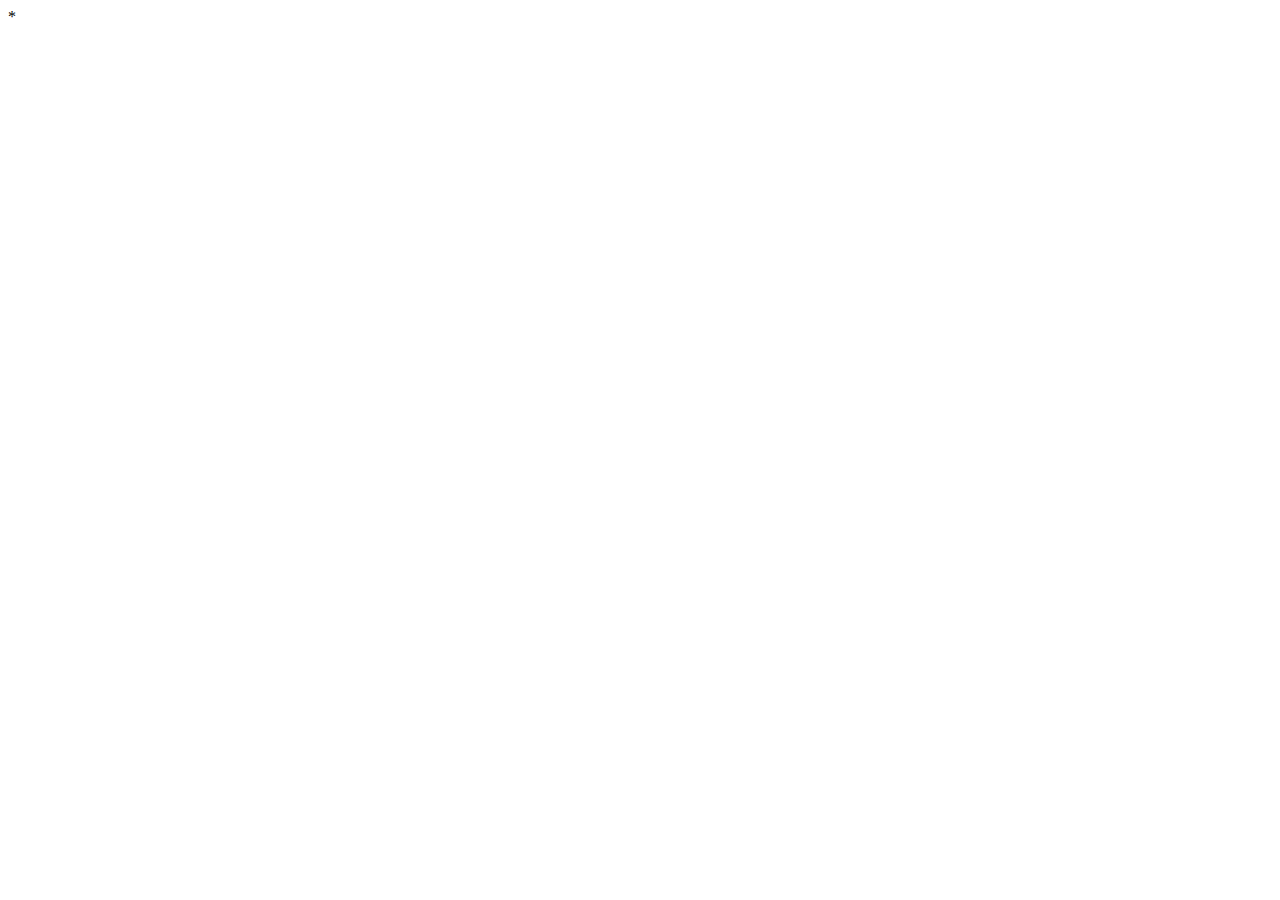
==== portfolio.html @ f3173a62 "testing copied file" ====
*<!DOCTYPE html>
<html lang="en">
<head>
    <meta charset="UTF-8">
    <meta name="viewport" content="width=device-width, initial-scale=1.0">
    <title>Document</title>
</head>
<body>
    
</body>
</html>
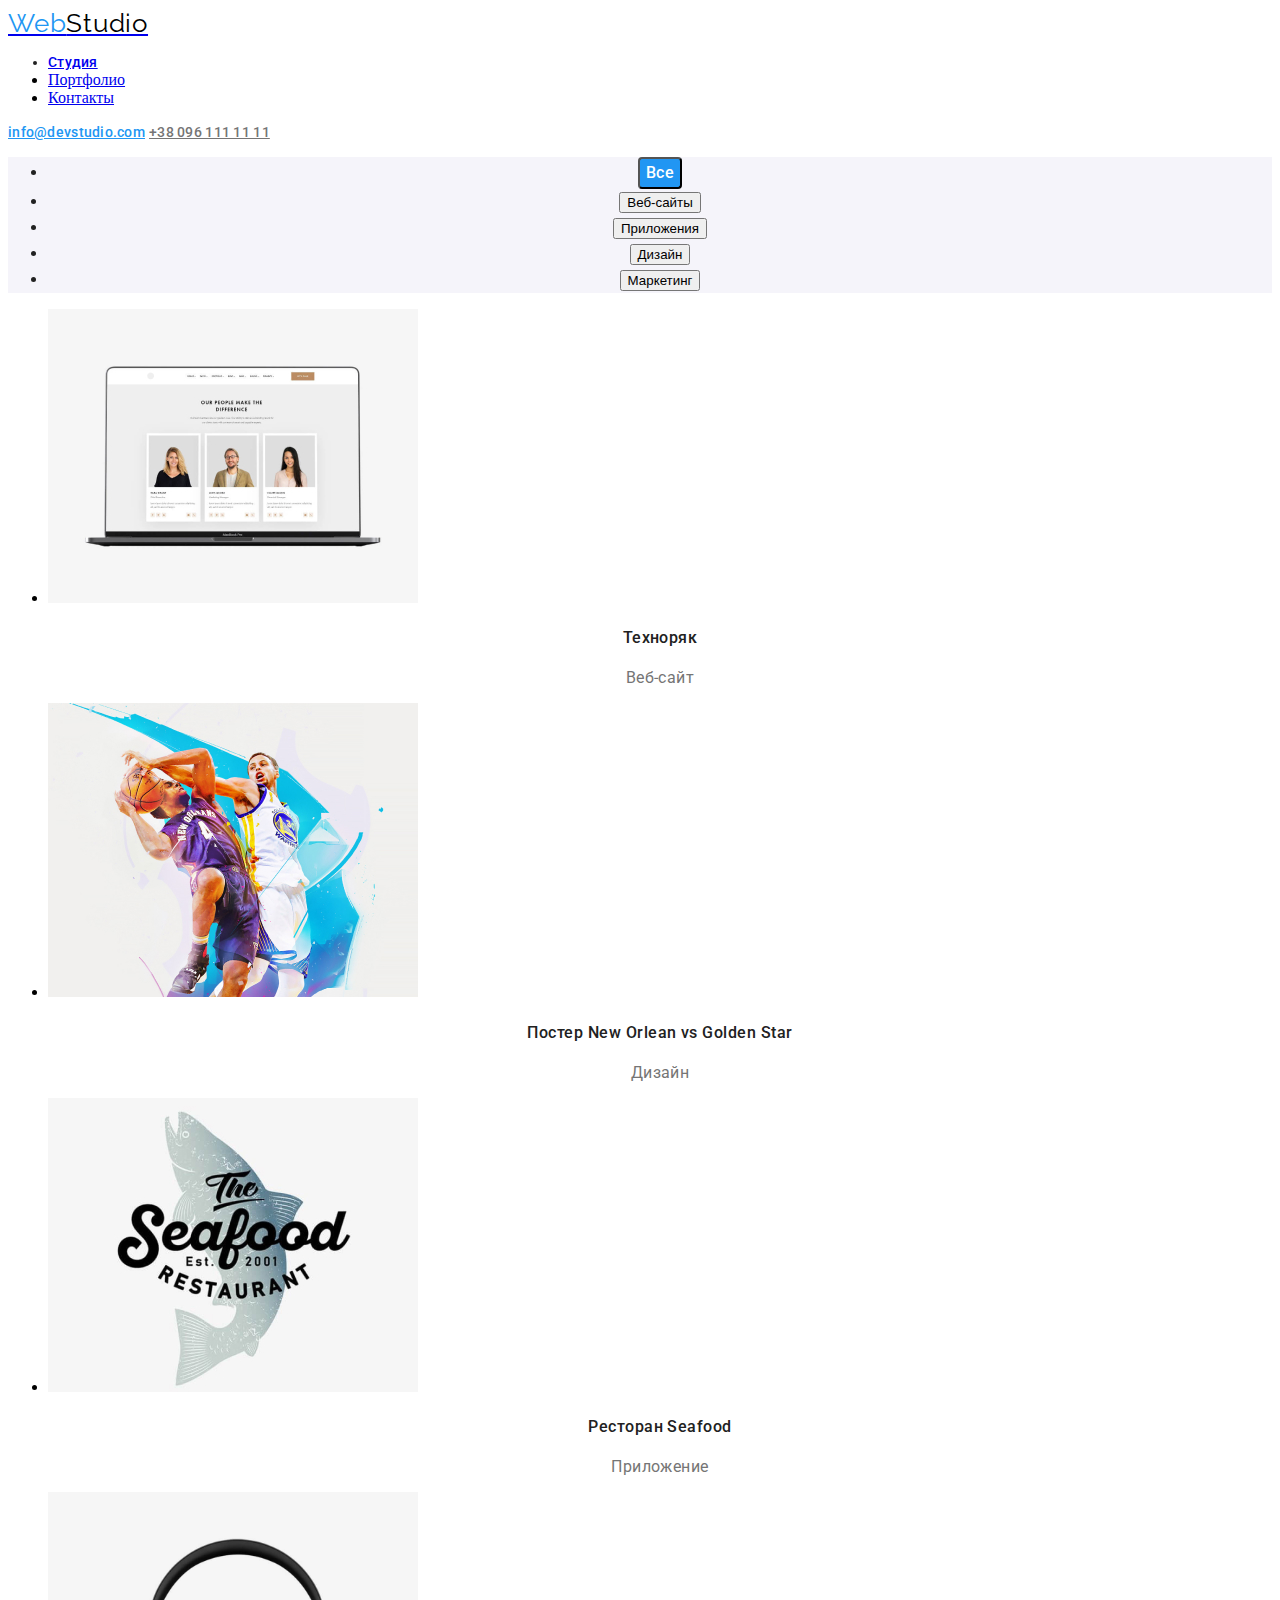
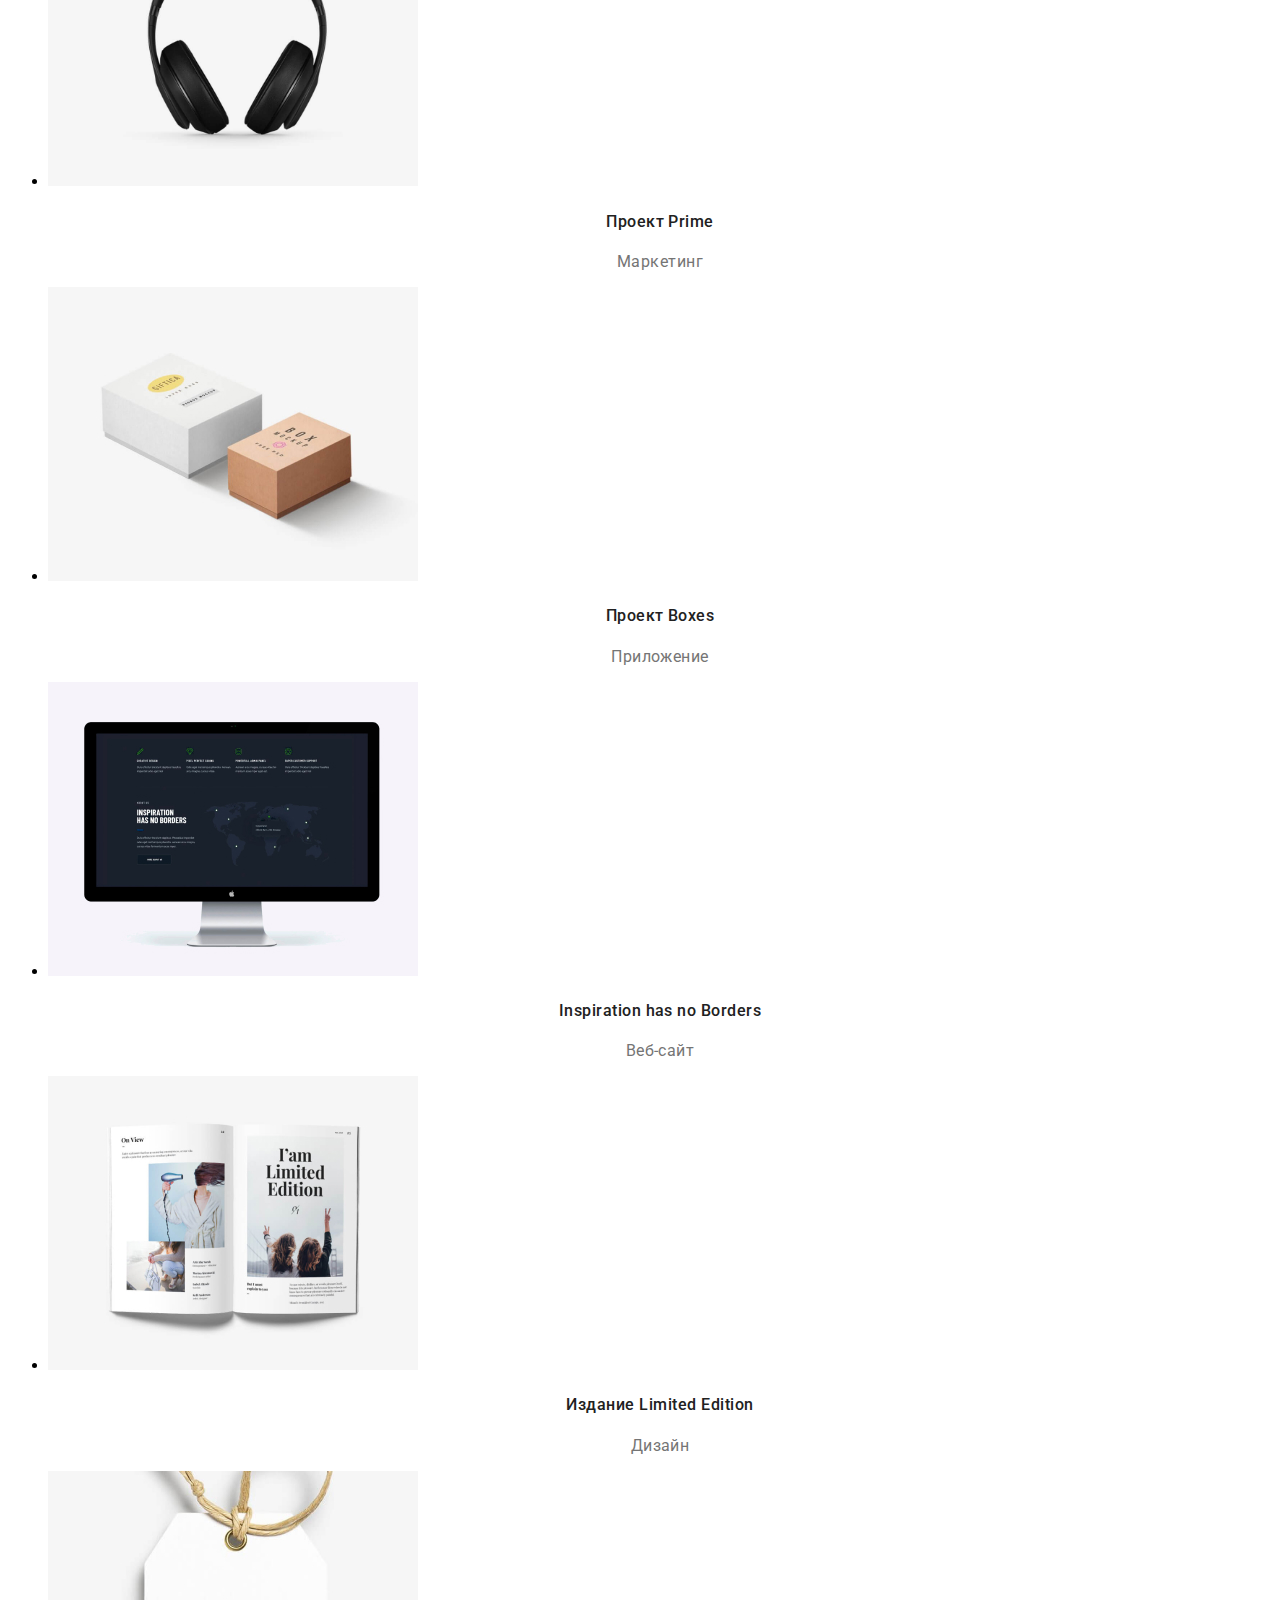
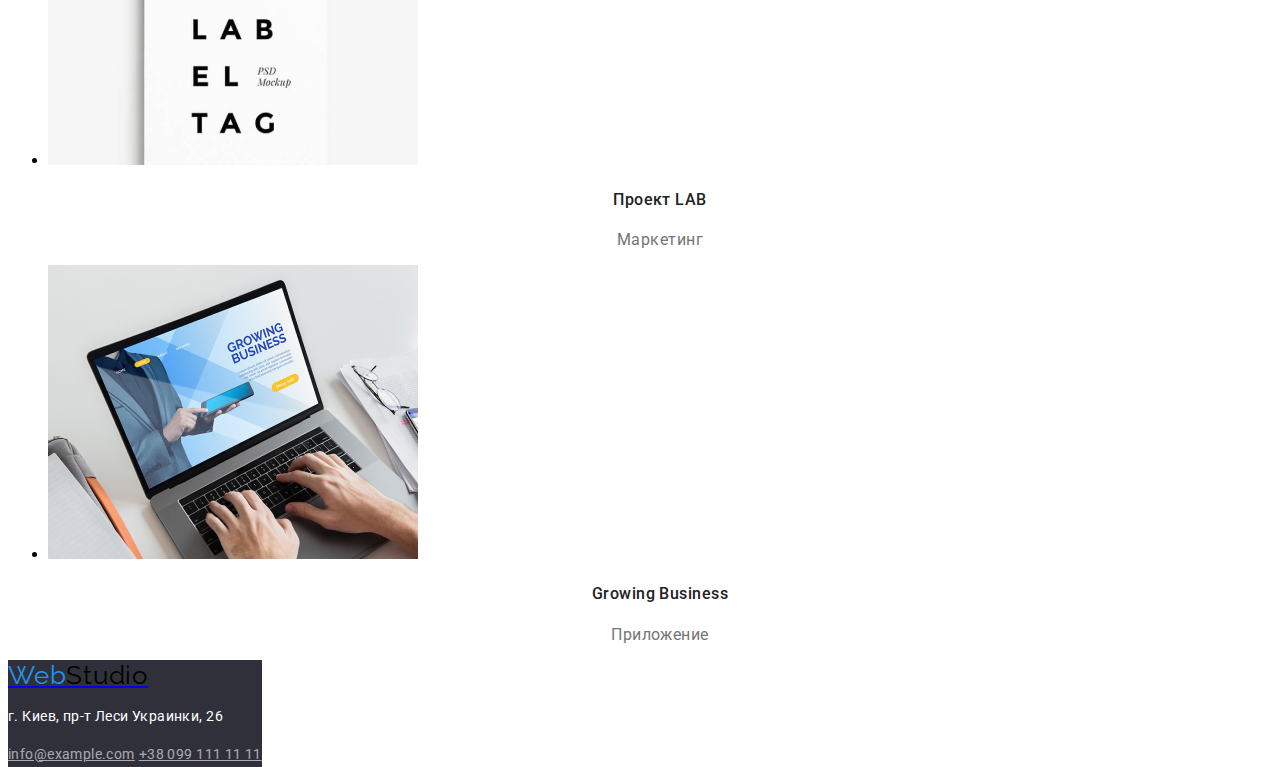
==== commit 1a709804: "hw 2 done" ====
--- a/portfolio.html
+++ b/portfolio.html
@@ -1,11 +1,108 @@
-*<!DOCTYPE html>
-<html lang="en">
+<!DOCTYPE html>
+<html lang="ru">
 <head>
     <meta charset="UTF-8">
     <meta name="viewport" content="width=device-width, initial-scale=1.0">
-    <title>Document</title>
+    <title>WebStudio/Portfolio</title>
+    <link rel="stylesheet" href='./css/styles.css'>
+    <link rel="preconnect" href="https://fonts.gstatic.com">
+    <link href="https://fonts.googleapis.com/css2?family=Raleway:wght@700&family=Roboto:wght@400;700;900&display=swap" rel="stylesheet">
 </head>
 <body>
-    
+    <header class="header">
+        <nav class='site-nav'>
+            <a class="logo-link" href="./index.html"><span class="Web">Web</span><span class="Studio">Studio</span></a>
+        <ul class="links">
+            <li class="nav-links">
+                <a class="nav-links-studio" href="#">Студия</a>
+            </li>
+            <li>
+                <a class="nav-links-portfolio" href="#">Портфолио</a>
+            </li>
+            <li>
+                <a class="nav-links-contacts" href="#">Контакты</a>
+            </li>
+        </ul>
+        </nav>
+        <address>
+            <a class="email" href="mailto:info@devstudio.com">info@devstudio.com</a>
+            <a class= "phone" href="tel:+380961111111">+38 096 111 11 11</a>
+        </address>
+    </header>
+<main>
+    <section>
+        <div class="buttons">
+            <ul>
+                <li><button class="main-button"  type="button">Все</button></li>
+                <li><button  type="button">Веб-сайты</button></li>
+                <li><button  type="button">Приложения</button></li>
+                <li><button  type="button">Дизайн</button></li>
+                <li><button type="button">Маркетинг</button></li>
+            </ul>
+        </div>
+    </section>
+<!--Pictures-->
+<section>
+    <div>
+    <ul>
+        <li>
+            <img src="./images/workdesktop.jpg" alt="рабочий-стол" width="370" height="294">
+            <h4 class="name">Техноряк</h4>
+            <p class="description">Веб-сайт</p>
+         </li>
+        <li>
+            <img src="./images/basketball.jpg" alt="баскетбалл" width="370" height="294">
+            <h4 class="name">Постер New Orlean vs Golden Star</h4>
+            <p class="description" >Дизайн</p>
+        </li>
+         <li>
+            <img src="./images/seafood.jpg" alt="рыба" width="370" height="294">
+            <h4 class="name">Ресторан Seafood</h4>
+            <p class="description" >Приложение</p>
+        </li>
+        <li>
+            <img src="./images/headphones.svg" alt="наушники" width="370" height="294">
+            <h4 class="name">Проект Prime</h4>
+            <p class= "description" >Маркетинг</p>
+        </li>
+        <li>
+            <img src="./images/boxes.jpg" alt="коробки" width="370" height="294">
+            <h4 class="name">Проект Boxes</h4>
+            <p class= "description">Приложение</p>
+        </li>
+        <li>
+            <img src="./images/screen.jpg" alt="экран" width="370" height="294">
+            <h4 class="name" lang="en">Inspiration has no Borders</h4>
+            <p class= "description" >Веб-сайт</p>
+        </li>
+        <li>
+            <img src="./images/magazine.jpg" alt="журнал" width="370" height="294">
+            <h4 class="name">Издание Limited Edition</h4>
+            <p class= "description" >Дизайн</p>
+        </li>
+        <li>
+            <img src="./images/label.jpg" alt="лэйбл width="370" height="294">
+            <h4 class="name">Проект LAB</h4>
+            <p class= "description" >Маркетинг</p>
+        </li>
+        <li>
+            <img src="./images/typing.jpg" alt="пичатание" width="370" height="294">
+            <h4 class="name" lang="en">Growing Business</h4>
+            <p class= "description" >Приложение</p>
+        </li>
+    </ul>
+    </div>
+</section>
+</main>
+<footer>
+    <div class="footer">
+        <a class="logo-link" href="./index.html"><span class="Web">Web</span><span class="Studio">Studio</span></a>
+        <address>
+            <p class="address">г. Киев, пр-т Леси Украинки, 26</p>
+            <a class="contact-info" href="mailto:info@example.com">info@example.com</a>
+            <a class="contact-info"href="tel:+380991111111">+38 099 111 11 11</a>
+        </address>
+    </div>
+</footer>
 </body>
 </html>--- a/css/styles.css
+++ b/css/styles.css
@@ -0,0 +1,215 @@
+:root {
+    --accent-color: #2196F3;
+}
+
+header {
+    background-color: #fff;
+
+}
+
+.logo-link {
+    font-family: 'Raleway', sans-serif;
+    font-weight: 400;
+    font-style: bold;
+    Font-size: 26px;
+    line-height: 1.19;
+    text-align: left;
+    vertical-align: top;
+    letter-spacing: 0.03em;
+}
+.Web {
+    color: var(--accent-color);
+}
+.Studio{
+    color: #000000;
+}
+    
+.nav-links {
+    font-family: 'Roboto', sans-serif;
+    font-style: normal;
+    font-weight: 500;
+    font-size: 14px;
+    line-height: 1.14;
+    letter-spacing: 0.02em;
+    color: #212121;
+}
+.nav-links:hover,
+.nav-links:focus, 
+
+.email{
+    font-family: "roboto", sans-serif;
+    font-style: normal;
+    font-weight: 500;
+    font-size: 14px;
+    line-height: 1.14;
+    letter-spacing: 0.02em;
+    color: var(--accent-color);
+}
+.email:hover,
+.email:focus,
+
+.phone{
+    font-family: "roboto", sans-serif;
+    font-style: normal;
+    font-weight: 500;
+    font-size: 14px;
+    line-height: 1.14;
+    letter-spacing: 0.02em;
+    color: #757575;
+}
+
+.phone:hover,
+.phone:focus,
+
+.hero {
+    background-color: #2f303a;
+    width: 1600px;
+    height: 600px;
+    left: 0px;
+    top: 80px;
+}
+
+.hero-title{
+    font-family: "roboto", sans-serif;
+    font-style: normal;
+    font-weight: 900;
+    font-size: 44px;
+    line-height: 1.36;
+    text-align: center;
+    letter-spacing: 0.06em;
+    Text-transform: Uppercase;
+    color: #ffff;
+    position: absolute;
+    top:280px;
+    left: 452px;
+}
+body {
+    background-color: #ffff;
+}
+
+.button {
+    font-family: "roboto", sans-serif;
+    font-style: normal;
+    font-weight: bold;
+    font-size: 16px;
+    line-height: 1.875;
+    text-align: center;
+    letter-spacing: 0.06em;
+    color: #fff;
+    background-color: var(--accent-color);
+    box-shadow: 0px, 4px, 4px, rgba(0,0,0,0.15);
+    border-radius: 4px;
+    position: absolute;
+    width: 200px;
+    height: 50px;
+    left: 700px;
+    top: 430px;
+}
+.b-heading {
+    position: absolute;
+    font-family: 'roboto', sans-serif;
+    font-style: normal;
+    font-weight: bold;
+    font-size: 14px;
+    line-height: 1.142;
+    letter-spacing: 0.03em;
+    text-transform: uppercase;
+    color: #212121;
+}
+.text {
+    position: absolute;
+    font-family: 'roboto', sans-serif;
+    font-style: normal;
+    font-weight: normal;
+    font-size: 14px;
+    line-height: 1.714;
+    letter-spacing: 0.03em;
+    color: #757575;
+}
+.pictures-heading{
+   font-family: 'roboto', sans-serif;
+    font-style: normal;
+    font-weight: bold;
+    font-size: 36px;
+    line-height: 1.17;
+    text-align: center;
+    letter-spacing: 0.03em;
+    color: #212121;
+}
+.team-heading{
+    font-family: 'roboto', sans-serif;
+    font-style: normal;
+    font-weight: bold;
+    font-size: 36px;
+    line-height: 1.17;
+    text-align: center;
+    letter-spacing: 0.03em;
+    color: #212121;
+}
+.name{
+    font-family: 'roboto', sans-serif;
+    font-style: normal;
+    font-weight: 500;
+    font-size: 16px;
+    line-height: 1.1875;
+    text-align: center;
+    letter-spacing: 0.03em;
+    color: #212121;
+}
+.description{
+    font-family: 'roboto', sans-serif;
+    font-style: normal;
+    font-weight: normal;
+    font-size: 16px;
+    line-height: 1.1875;
+    text-align: center;
+    letter-spacing: 0.03em;
+    color: #757575;
+}
+.footer{
+    position:absolute;
+    background: #2F303A;
+}
+.address{
+    font-family: 'roboto', sans-serif;
+    font-style: normal;
+    font-weight: normal;
+    font-size: 14px;
+    line-height: 1.714;
+    letter-spacing: 0.03em;
+    color: #ffff;
+}
+.contact-info{
+    font-family: 'roboto', sans-serif;
+    font-style: normal;
+    font-weight: normal;
+    font-size: 14px;
+    line-height: 1.714;
+    letter-spacing: 0.03em;
+    color: rgba(255,255,255,0.6);
+}
+.buttons {
+    font-family: "roboto", sans-serif;
+    font-style: normal;
+    font-weight: 500;
+    font-size: 16px;
+    line-height: 1.625;
+    text-align: center;
+    letter-spacing: 0.03em;
+    color: #212121;
+    background-color: #F5F4FA; 
+
+}
+.main-button{
+    font-family: "roboto", sans-serif;
+    font-style: normal;
+    font-weight: 500;
+    font-size: 16px;
+    line-height: 1.625;
+    text-align: center;
+    letter-spacing: 0.03em;
+    color: #fff;
+    background-color: var(--accent-color);
+    box-shadow: 0px 3px 1px rgba(0,0,0,0.1), 0px 1px 2px rgba(0,0,0,0.08), 0px, 2px, 2px rgba(0,0,0,0.12);
+    border-radius: 4px;
+}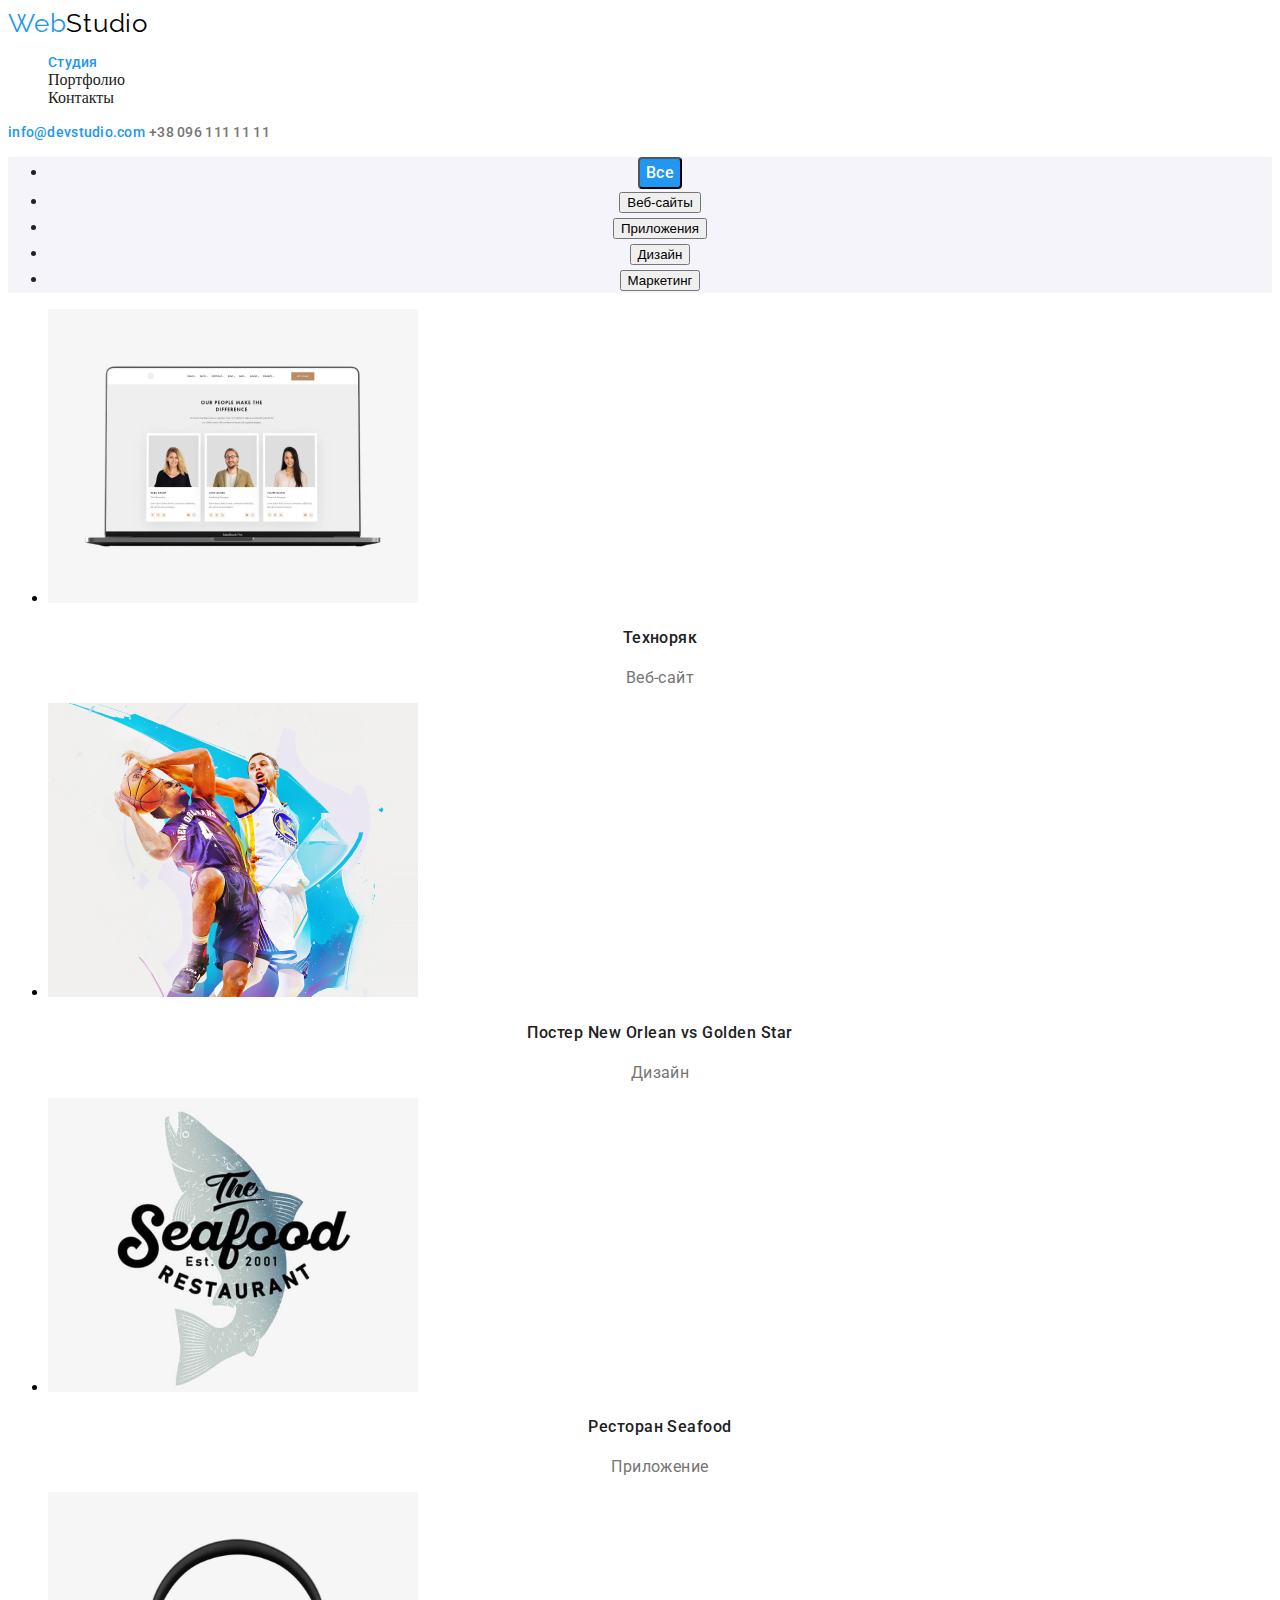
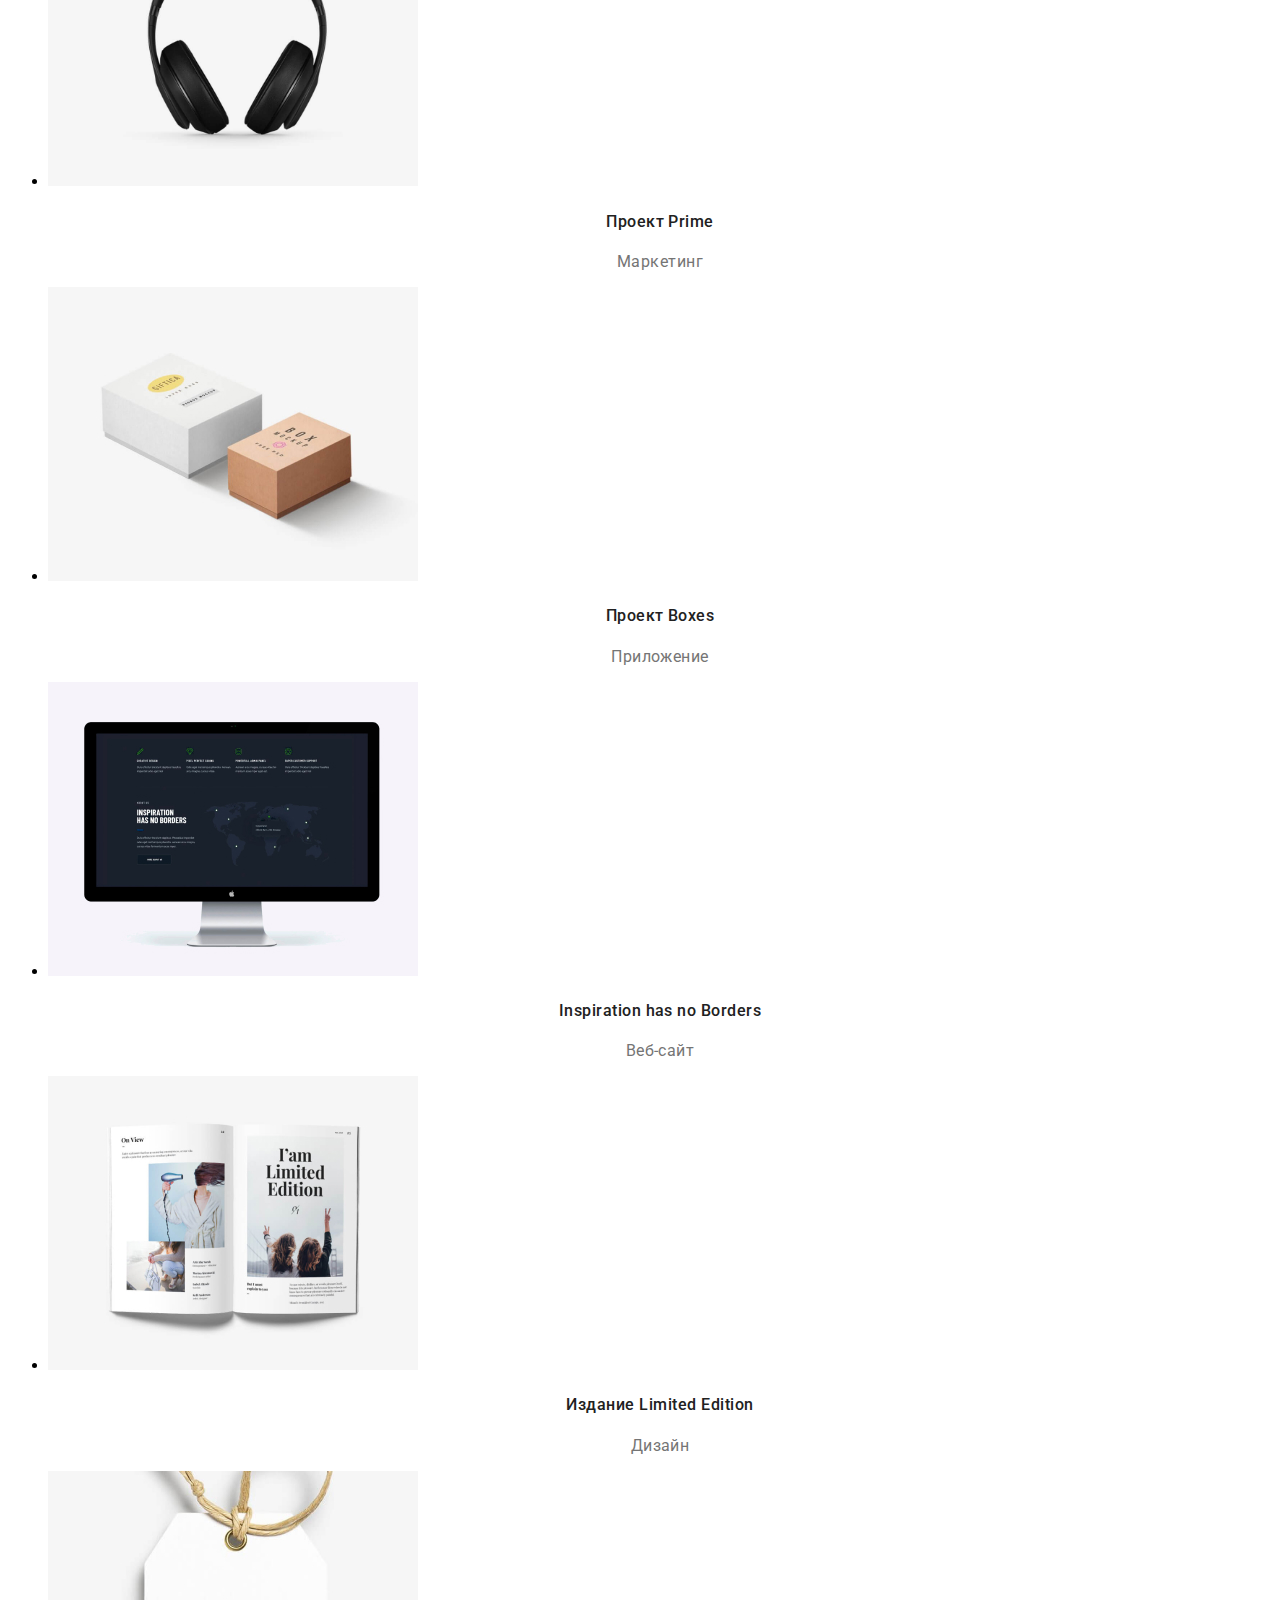
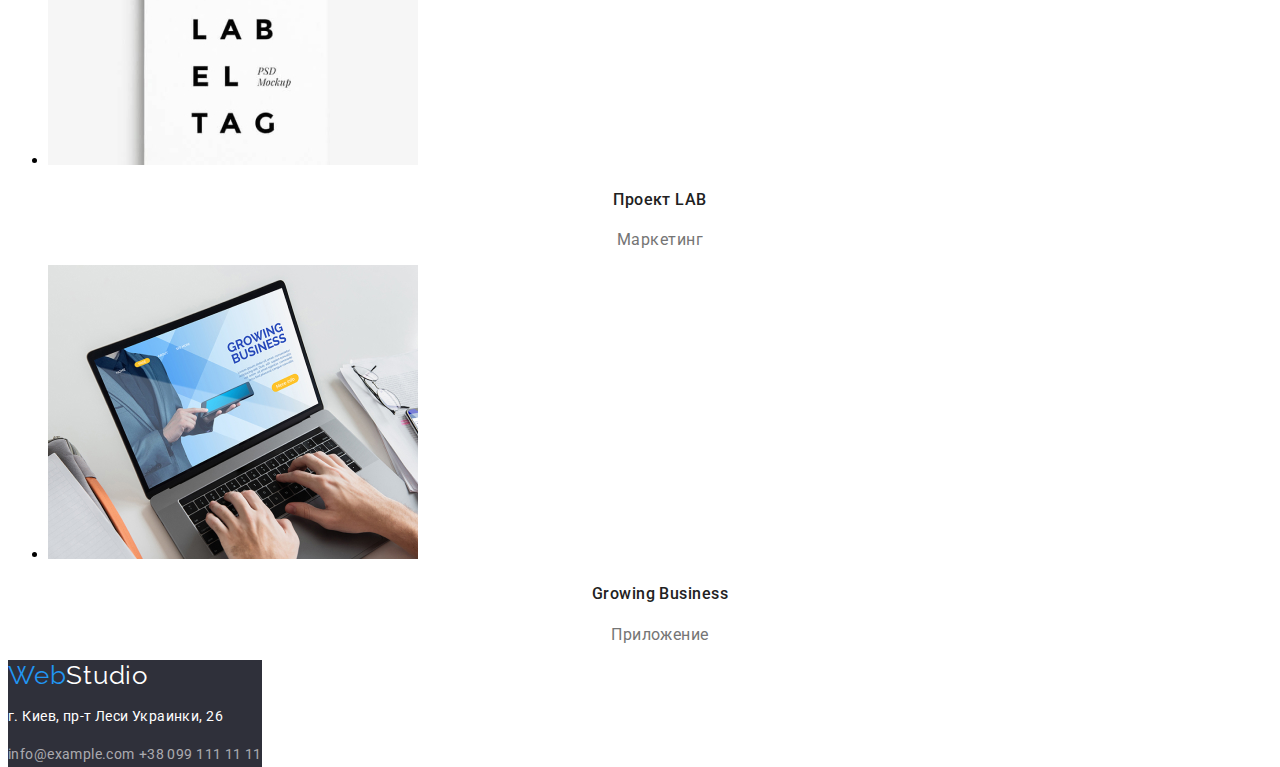
==== commit 77433867: "fixed mistakes 1" ====
--- a/portfolio.html
+++ b/portfolio.html
@@ -96,7 +96,7 @@
 </main>
 <footer>
     <div class="footer">
-        <a class="logo-link" href="./index.html"><span class="Web">Web</span><span class="Studio">Studio</span></a>
+        <a class="logo-link" href="./index.html"><span class="Web">Web</span><span class="Studio-footer">Studio</span></a>
         <address>
             <p class="address">г. Киев, пр-т Леси Украинки, 26</p>
             <a class="contact-info" href="mailto:info@example.com">info@example.com</a>
--- a/css/styles.css
+++ b/css/styles.css
@@ -4,7 +4,6 @@
 
 header {
     background-color: #fff;
-
 }
 
 .logo-link {
@@ -16,12 +15,17 @@
     text-align: left;
     vertical-align: top;
     letter-spacing: 0.03em;
+    text-decoration: none;
 }
 .Web {
     color: var(--accent-color);
 }
 .Studio{
     color: #000000;
+}
+
+.links{
+    list-style-type: none;
 }
     
 .nav-links {
@@ -31,6 +35,19 @@
     font-size: 14px;
     line-height: 1.14;
     letter-spacing: 0.02em;
+}
+.nav-links-studio{
+    text-decoration: none;
+    color: var(--accent-color);
+}
+
+.nav-links-portfolio{
+    text-decoration: none;
+    color: #212121;
+}
+
+.nav-links-contacts{
+    text-decoration: none;
     color: #212121;
 }
 .nav-links:hover,
@@ -44,6 +61,7 @@
     line-height: 1.14;
     letter-spacing: 0.02em;
     color: var(--accent-color);
+    text-decoration: none;
 }
 .email:hover,
 .email:focus,
@@ -56,6 +74,7 @@
     line-height: 1.14;
     letter-spacing: 0.02em;
     color: #757575;
+    text-decoration: none;
 }
 
 .phone:hover,
@@ -187,6 +206,7 @@
     line-height: 1.714;
     letter-spacing: 0.03em;
     color: rgba(255,255,255,0.6);
+    text-decoration: none;
 }
 .buttons {
     font-family: "roboto", sans-serif;
@@ -212,4 +232,8 @@
     background-color: var(--accent-color);
     box-shadow: 0px 3px 1px rgba(0,0,0,0.1), 0px 1px 2px rgba(0,0,0,0.08), 0px, 2px, 2px rgba(0,0,0,0.12);
     border-radius: 4px;
+}
+
+.Studio-footer{
+    color: #fff;
 }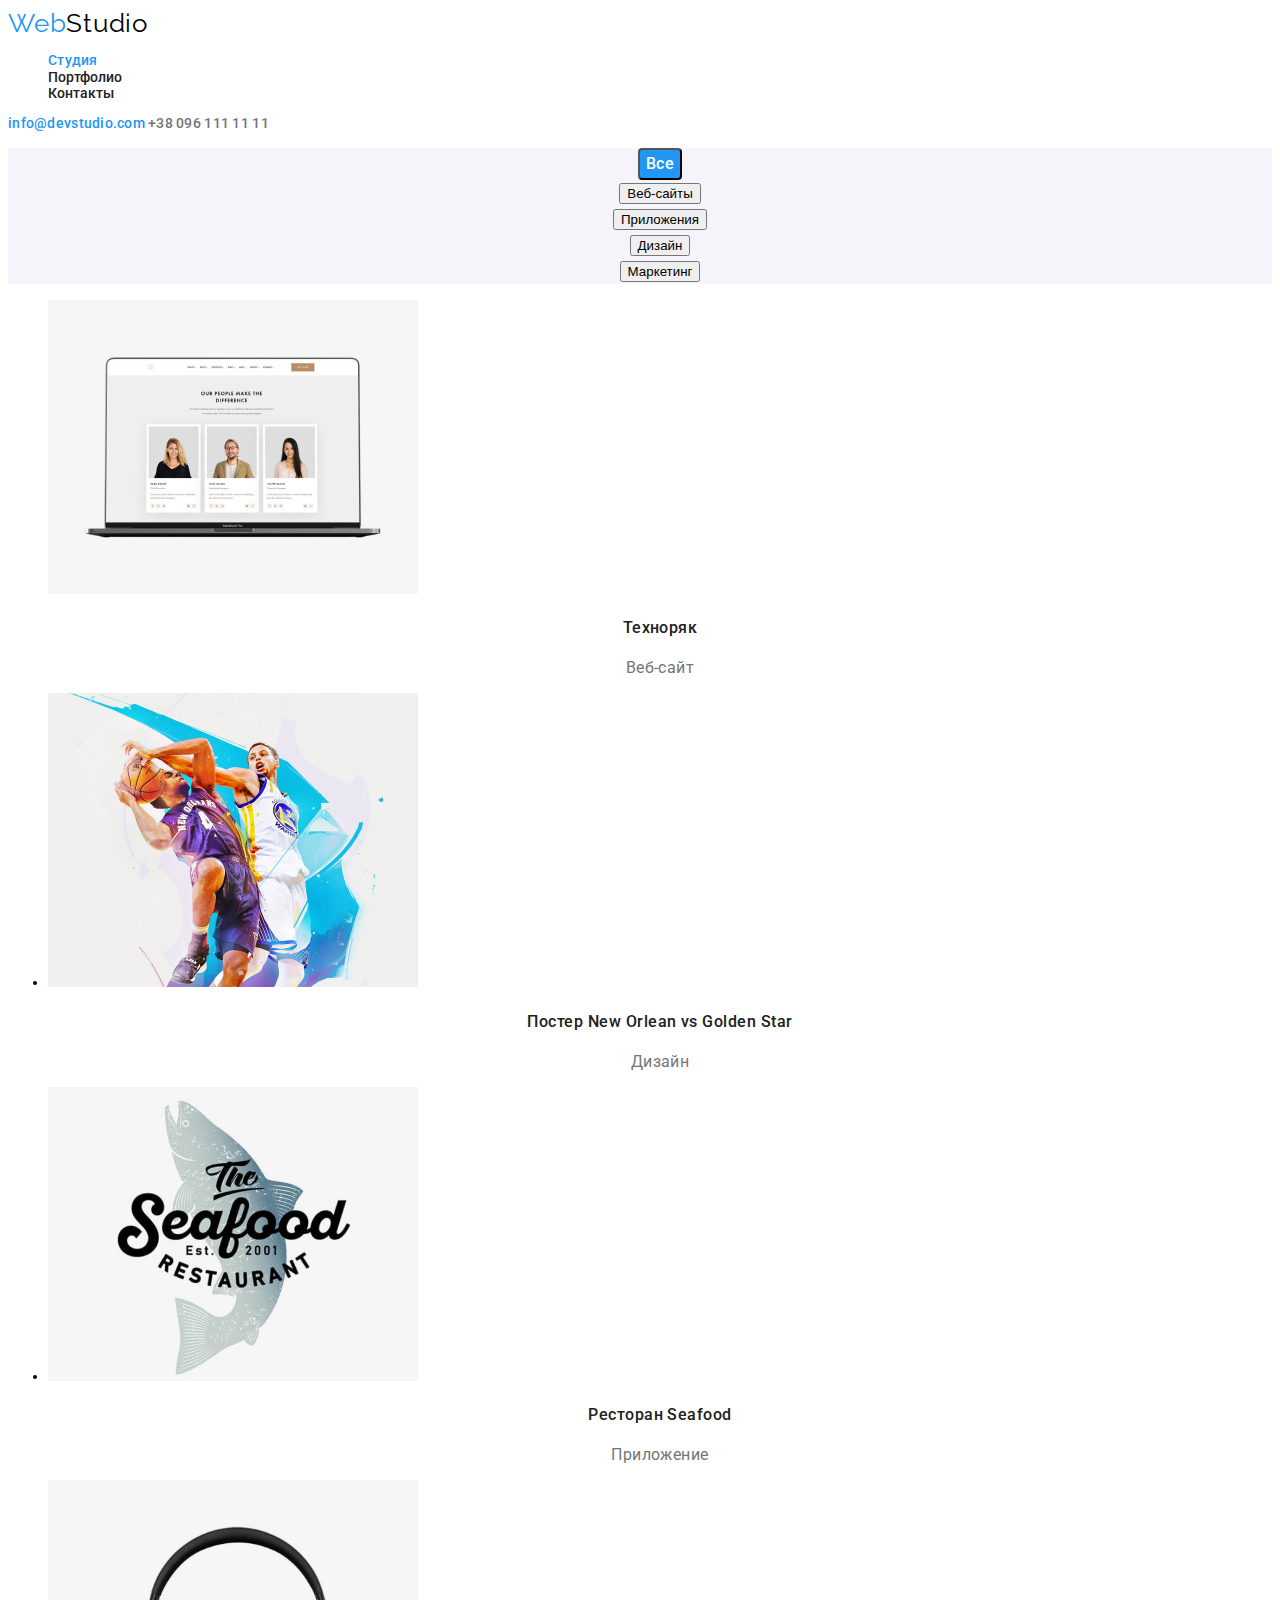
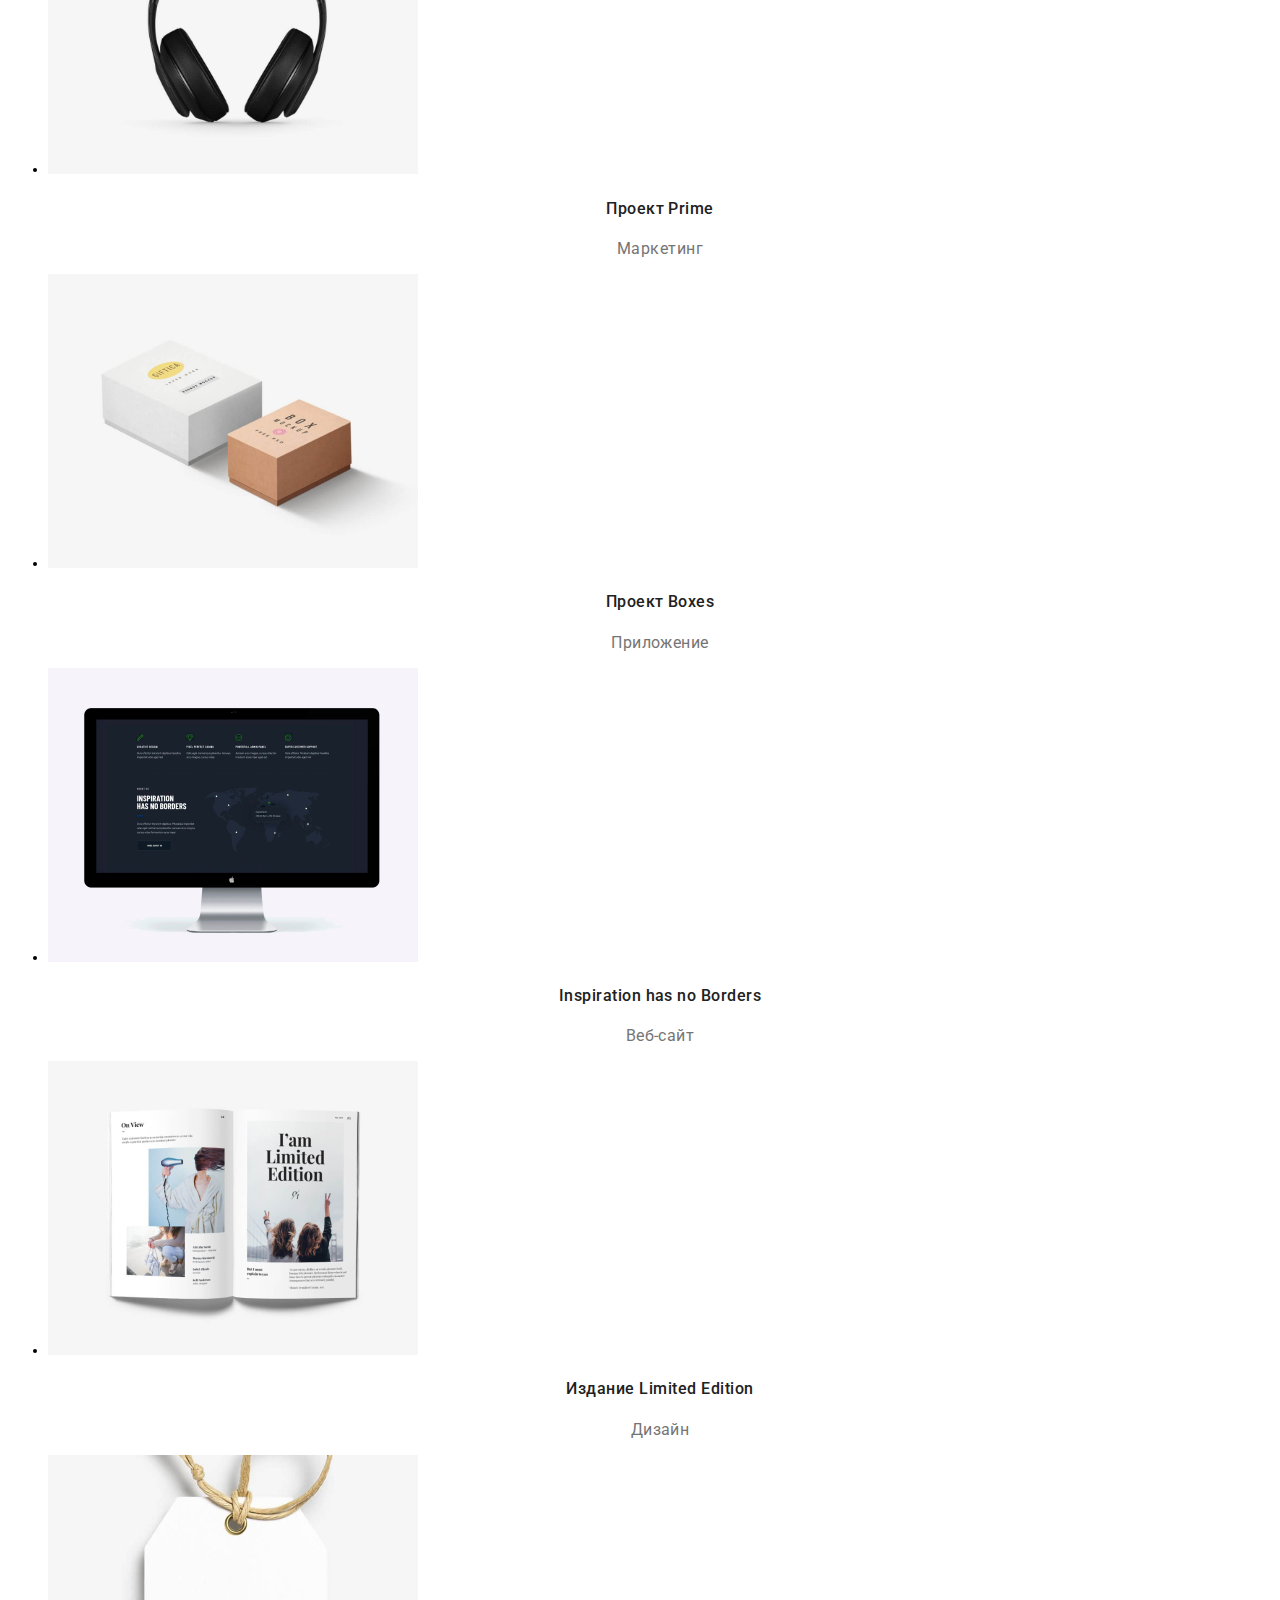
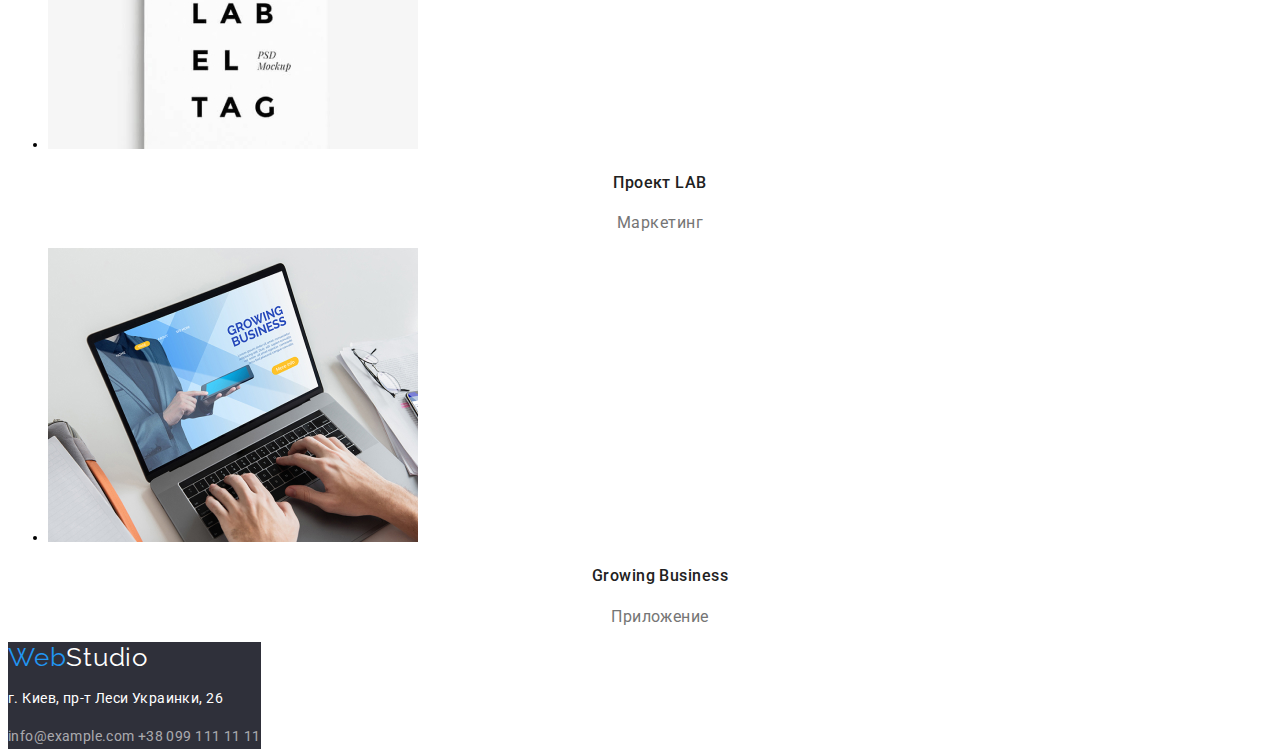
==== commit 7211e652: "correction #2" ====
--- a/portfolio.html
+++ b/portfolio.html
@@ -31,8 +31,8 @@
     </header>
 <main>
     <section>
-        <div class="buttons">
-            <ul>
+        <div >
+            <ul class="buttons">
                 <li><button class="main-button"  type="button">Все</button></li>
                 <li><button  type="button">Веб-сайты</button></li>
                 <li><button  type="button">Приложения</button></li>
@@ -40,12 +40,9 @@
                 <li><button type="button">Маркетинг</button></li>
             </ul>
         </div>
-    </section>
-<!--Pictures-->
-<section>
     <div>
     <ul>
-        <li>
+        <li class="picture-list">
             <img src="./images/workdesktop.jpg" alt="рабочий-стол" width="370" height="294">
             <h4 class="name">Техноряк</h4>
             <p class="description">Веб-сайт</p>
--- a/css/styles.css
+++ b/css/styles.css
@@ -63,8 +63,8 @@
     color: var(--accent-color);
     text-decoration: none;
 }
-.email:hover,
-.email:focus,
+.address-header:hover,
+.address-header:focus,
 
 .phone{
     font-family: "roboto", sans-serif;
@@ -76,9 +76,6 @@
     color: #757575;
     text-decoration: none;
 }
-
-.phone:hover,
-.phone:focus,
 
 .hero {
     background-color: #2f303a;
@@ -104,6 +101,11 @@
 }
 body {
     background-color: #ffff;
+    font-family: 'Roboto', sans-serif;
+    font-style: normal;
+    font-weight: 500;
+    font-size: 14px;
+    list-style-type: none;
 }
 
 .button {
@@ -123,9 +125,9 @@
     height: 50px;
     left: 700px;
     top: 430px;
+    list-style-type: none;
 }
 .b-heading {
-    position: absolute;
     font-family: 'roboto', sans-serif;
     font-style: normal;
     font-weight: bold;
@@ -136,7 +138,6 @@
     color: #212121;
 }
 .text {
-    position: absolute;
     font-family: 'roboto', sans-serif;
     font-style: normal;
     font-weight: normal;
@@ -144,6 +145,10 @@
     line-height: 1.714;
     letter-spacing: 0.03em;
     color: #757575;
+}
+
+.picture-list{
+    list-style-type: none;
 }
 .pictures-heading{
    font-family: 'roboto', sans-serif;
@@ -174,6 +179,7 @@
     text-align: center;
     letter-spacing: 0.03em;
     color: #212121;
+    list-style-type: none;
 }
 .description{
     font-family: 'roboto', sans-serif;
@@ -184,6 +190,7 @@
     text-align: center;
     letter-spacing: 0.03em;
     color: #757575;
+    list-style-type: none;
 }
 .footer{
     position:absolute;
@@ -218,7 +225,7 @@
     letter-spacing: 0.03em;
     color: #212121;
     background-color: #F5F4FA; 
-
+    list-style-type: none;
 }
 .main-button{
     font-family: "roboto", sans-serif;
@@ -232,6 +239,7 @@
     background-color: var(--accent-color);
     box-shadow: 0px 3px 1px rgba(0,0,0,0.1), 0px 1px 2px rgba(0,0,0,0.08), 0px, 2px, 2px rgba(0,0,0,0.12);
     border-radius: 4px;
+    list-style-type: none;
 }
 
 .Studio-footer{
